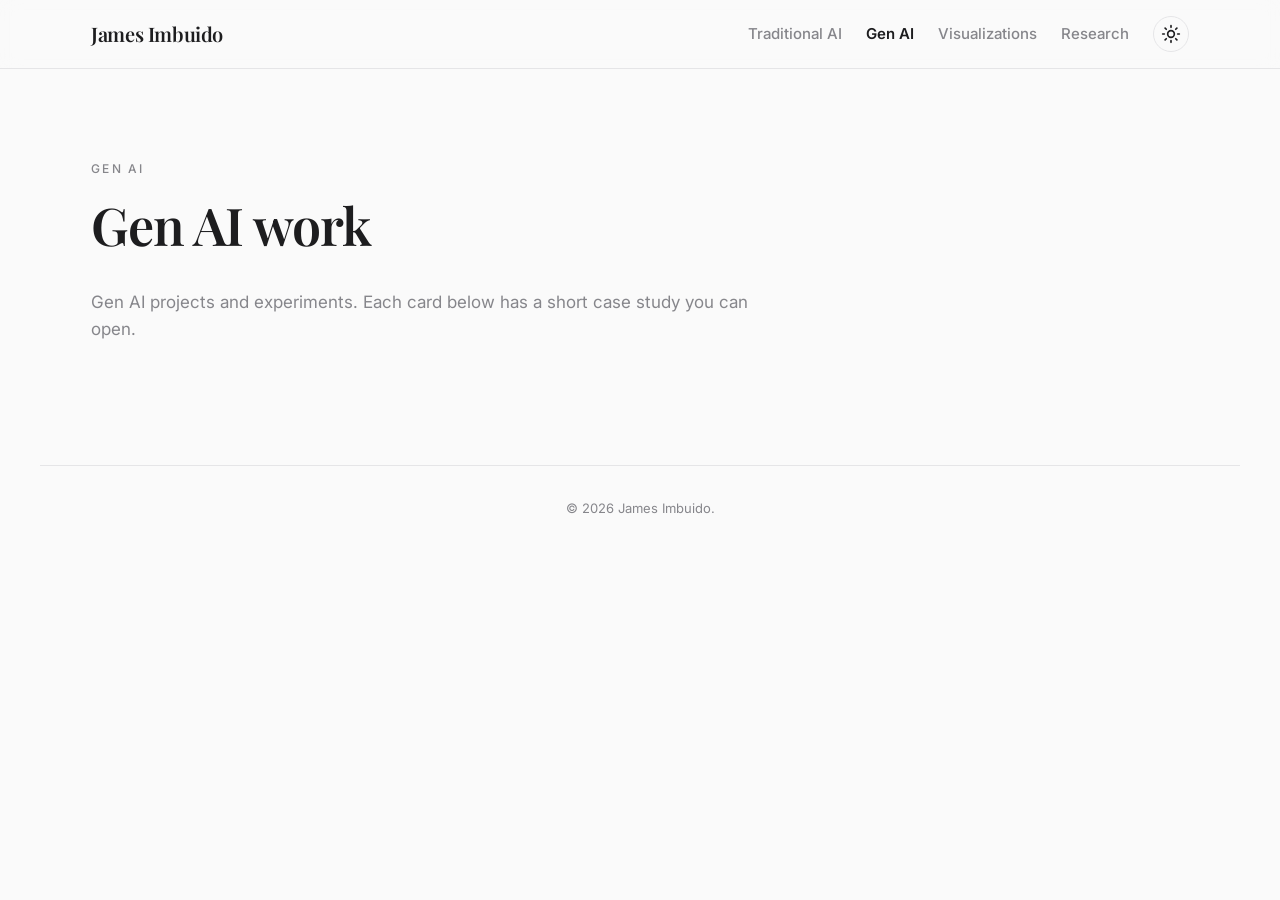
==== gen-ai.html @ bcb71da1 "progress-commit" ====
<!DOCTYPE html>
<html lang="en" data-theme="light">
  <head>
    <meta charset="UTF-8" />
    <meta http-equiv="X-UA-Compatible" content="IE=edge" />
    <meta name="viewport" content="width=device-width, initial-scale=1.0" />
    <meta
      name="description"
      content="Gen AI projects and experiments from James Imbuido."
    />
    <meta name="color-scheme" content="light dark" />
    <meta property="og:title" content="Gen AI — James Imbuido" />
    <meta
      property="og:description"
      content="Gen AI projects and experiments from James Imbuido."
    />
    <meta property="og:type" content="website" />
    <meta property="og:url" content="https://jimbuido08.github.io/gen-ai.html" />
    <link
      rel="icon"
      type="image/svg+xml"
      href="data:image/svg+xml;utf8,<svg xmlns='http://www.w3.org/2000/svg' viewBox='0 0 32 32'><rect width='32' height='32' rx='6' fill='%23FAFAFA'/><text x='50%25' y='58%25' text-anchor='middle' font-family='Playfair Display, Georgia, serif' font-size='20' font-weight='600' fill='%231D1D1F'>J</text></svg>"
    />
    <link rel="preconnect" href="https://fonts.googleapis.com" />
    <link rel="preconnect" href="https://fonts.gstatic.com" crossorigin />
    <link
      rel="stylesheet"
      href="https://fonts.googleapis.com/css2?family=Inter:wght@300;400;500;600&family=Playfair+Display:wght@400;600;700&display=swap"
    />
    <title>Gen AI — James Imbuido</title>
    <link rel="stylesheet" href="/style.css" />
    <link rel="stylesheet" href="/mediaqueries.css" />
    <script>
      // No-flash theme bootstrap. Runs synchronously in <head> before paint.
      // Resolves localStorage first, then prefers-color-scheme, then defaults to light.
      (function () {
        try {
          var stored = localStorage.getItem("theme");
          var theme =
            stored ||
            (window.matchMedia("(prefers-color-scheme: dark)").matches
              ? "dark"
              : "light");
          document.documentElement.setAttribute("data-theme", theme);
        } catch (e) {
          document.documentElement.setAttribute("data-theme", "light");
        }
      })();
    </script>
  </head>
  <body>
    <a class="skip-link" href="#main">Skip to content</a>

    <header class="site-header">
      <nav class="site-nav" aria-label="Primary">
        <a class="logo" href="/">James Imbuido</a>
        <ul class="nav-links" role="list">
          <li><a href="/traditional-ai.html">Traditional AI</a></li>
          <li>
            <a href="/gen-ai.html" aria-current="page" class="nav-link--active">Gen AI</a>
          </li>
          <li><a href="/visualizations.html">Visualizations</a></li>
          <li><a href="/research.html">Research</a></li>
        </ul>
        <button
          type="button"
          class="theme-toggle"
          id="theme-toggle"
          aria-label="Toggle dark mode"
          aria-pressed="false"
        >
          <svg
            class="theme-toggle__icon theme-toggle__icon--sun"
            xmlns="http://www.w3.org/2000/svg"
            width="20"
            height="20"
            viewBox="0 0 24 24"
            fill="none"
            stroke="currentColor"
            stroke-width="2"
            stroke-linecap="round"
            stroke-linejoin="round"
            aria-hidden="true"
          >
            <circle cx="12" cy="12" r="4" />
            <path d="M12 2v2M12 20v2M4.93 4.93l1.41 1.41M17.66 17.66l1.41 1.41M2 12h2M20 12h2M4.93 19.07l1.41-1.41M17.66 6.34l1.41-1.41" />
          </svg>
          <svg
            class="theme-toggle__icon theme-toggle__icon--moon"
            xmlns="http://www.w3.org/2000/svg"
            width="20"
            height="20"
            viewBox="0 0 24 24"
            fill="none"
            stroke="currentColor"
            stroke-width="2"
            stroke-linecap="round"
            stroke-linejoin="round"
            aria-hidden="true"
          >
            <path d="M21 12.79A9 9 0 1 1 11.21 3 7 7 0 0 0 21 12.79z" />
          </svg>
        </button>
      </nav>
    </header>

    <main id="main">
      <!-- ─── Gen AI ───────────────────────────────────────────── -->
      <section id="gen-ai" class="section reveal">
        <p class="eyebrow">Gen AI</p>
        <h1 class="section__title">Gen AI work</h1>
        <p class="section__lede">
          Gen AI projects and experiments. Each card below has a short case
          study you can open.
        </p>

        <ul class="project-grid" role="list"></ul>
      </section>
    </main>

    <footer class="site-footer">
      <p>© 2026 James Imbuido.</p>
    </footer>

    <script>
      // Mark the document as JS-enhanced so the unfold CSS can hide by default.
      // No-JS users see all content expanded (per prep doc D5).
      document.documentElement.classList.add("js");
    </script>
    <script src="/script.js" defer></script>

    <!-- Cloudflare Web Analytics — beacon-only, no cookies, no banner.
         To activate: get a token from https://dash.cloudflare.com →
         Web Analytics → your site. The script below only loads when the
         token has been set (a 32-char hex string). Leave the placeholder
         in place to ship without analytics. -->
    <script>
      (function () {
        var token = "PLACEHOLDER_TOKEN";
        if (!token || token === "PLACEHOLDER_TOKEN" || !/^[a-f0-9]{32}$/i.test(token)) {
          return;
        }
        var s = document.createElement("script");
        s.defer = true;
        s.src = "https://static.cloudflareinsights.com/beacon.min.js";
        s.setAttribute("data-cf-beacon", token);
        document.head.appendChild(s);
      })();
    </script>
  </body>
</html>
---- style.css ----
/* ==========================================================================
   Alabaster & Ink — base stylesheet
   --------------------------------------------------------------------------
   Implemented strictly from /docs/design-tokens.md.
   If you find yourself reaching for a raw hex / px / ms in this file, add a
   token to the design tokens doc first.
   --------------------------------------------------------------------------
   Order:
     1. Tokens (light)  + reset
     2. Tokens (dark)   [overrides]
     3. Base elements   (typography, links, focus)
     4. Layout          (header, sections, page margins)
     5. Components      (buttons, cards, chips, list items, Unfold)
     6. Motion          (reveal, Unfold transitions, reduced-motion)
     7. Print
   ========================================================================== */


/* ── 1. Tokens (light, default) + reset ─────────────────────────────── */

:root,
:root[data-theme="light"] {
  /* Color */
  --alabaster: #FAFAFA;
  --surface:   #FFFFFF;
  --ink:       #1D1D1F;
  --slate:     #86868B;
  --rule:      #E5E5E7;
  --accent:        #0066CC;
  --accent-press:  #0052A3;
  --accent-soft:   #E6F0FA;
  --on-accent:     #FFFFFF;
  --shadow:        0 1px 2px rgba(29, 29, 31, .04), 0 8px 24px rgba(29, 29, 31, .06);

  /* Spacing */
  --space-0: 2px;
  --space-1: 8px;
  --space-2: 16px;
  --space-3: 24px;
  --space-4: 32px;
  --space-5: 48px;
  --space-6: 64px;
  --space-7: 96px;
  --space-8: 128px;
  --page-x:      clamp(1.25rem, 4vw, 4rem);
  --section-y:   clamp(4rem, 10vh, 8rem);

  /* Typography */
  --ff-display: "Playfair Display", Georgia, "Times New Roman", serif;
  --ff-body:    "Inter", -apple-system, BlinkMacSystemFont, "Segoe UI", sans-serif;

  --fs-display:  clamp(2.75rem, 5.5vw + 1rem, 5rem);
  --fs-h1:       clamp(2rem, 3.5vw + 1rem, 3.25rem);
  --fs-h2:       clamp(1.5rem, 1.5vw + 1rem, 2rem);
  --fs-h3:       clamp(1.125rem, .75vw + 1rem, 1.375rem);
  --fs-body:     1.0625rem;
  --fs-body-sm:  0.9375rem;
  --fs-caption:  0.8125rem;
  --fs-eyebrow:  0.75rem;

  --lh-display:  1.05;
  --lh-heading:  1.2;
  --lh-body:     1.6;
  --ls-eyebrow:  0.18em;
  --ls-tight:    -0.02em;

  /* Radius */
  --radius-sm:     6px;
  --radius-card:   12px;
  --radius-button: 999px;

  /* Motion */
  --motion-fast:  120ms;
  --motion-base:  220ms;
  --motion-slow:  400ms;
  --ease-out:     cubic-bezier(.22, 1, .36, 1);
  --ease-in-out:  cubic-bezier(.65, 0, .35, 1);
}


/* ── 2. Tokens (dark) — overrides ────────────────────────────────────── */

:root[data-theme="dark"] {
  --alabaster:    #0E0E10;
  --surface:      #17171A;
  --ink:          #F5F5F7;
  --slate:        #A1A1A6;
  --rule:         #2C2C2E;
  --accent:       #4D9EFF;
  --accent-press: #80B6FF;
  --accent-soft:  #0E2A4D;
  --on-accent:    #0E0E10;
  --shadow:       0 1px 2px rgba(0, 0, 0, .5), 0 8px 24px rgba(0, 0, 0, .4);
}


/* ── Reset / base ────────────────────────────────────────────────────── */

*,
*::before,
*::after { box-sizing: border-box; }

* { margin: 0; padding: 0; }

html {
  scroll-behavior: smooth;
  -webkit-text-size-adjust: 100%;
  background: var(--alabaster);
  color: var(--ink);
}

body {
  font-family: var(--ff-body);
  font-size: var(--fs-body);
  line-height: var(--lh-body);
  background: var(--alabaster);
  color: var(--ink);
  -webkit-font-smoothing: antialiased;
  -moz-osx-font-smoothing: grayscale;
  transition: background-color var(--motion-base) var(--ease-out),
              color var(--motion-base) var(--ease-out);
}

img, svg { max-width: 100%; display: block; }

ul, ol { list-style: none; }

a {
  color: var(--ink);
  text-decoration: none;
  transition: color var(--motion-fast) var(--ease-out);
}

a:hover { color: var(--accent); }

:focus-visible {
  outline: 2px solid var(--accent);
  outline-offset: 2px;
  border-radius: var(--radius-sm);
}

::selection {
  background: var(--accent-soft);
  color: var(--ink);
}

.skip-link {
  position: absolute;
  top: -100px;
  left: var(--space-2);
  background: var(--ink);
  color: var(--alabaster);
  padding: var(--space-1) var(--space-2);
  border-radius: var(--radius-sm);
  z-index: 1000;
  transition: top var(--motion-fast) var(--ease-out);
}

.skip-link:focus { top: var(--space-2); }


/* ── 3. Layout — header, sections, page margins ─────────────────────── */

.site-header {
  position: sticky;
  top: 0;
  z-index: 50;
  background: color-mix(in srgb, var(--alabaster) 85%, transparent);
  backdrop-filter: saturate(180%) blur(10px);
  -webkit-backdrop-filter: saturate(180%) blur(10px);
  border-bottom: 1px solid var(--rule);
}

.site-nav {
  max-width: 1200px;
  margin: 0 auto;
  padding: var(--space-2) var(--page-x);
  display: flex;
  align-items: center;
  gap: var(--space-3);
}

.logo {
  font-family: var(--ff-display);
  font-weight: 600;
  font-size: 1.25rem;
  letter-spacing: var(--ls-tight);
  margin-right: auto;
  color: var(--ink);
}

.nav-links {
  display: flex;
  gap: var(--space-3);
}

.nav-links a {
  font-size: var(--fs-body-sm);
  font-weight: 500;
  color: var(--slate);
}

.nav-links a:hover { color: var(--ink); }

/* Active page indicator — set on the current page's nav link via class +
   aria-current="page". Visual treatment only; semantics live in the markup. */
.nav-links a.nav-link--active,
.nav-links a[aria-current="page"] {
  color: var(--ink);
  font-weight: 600;
}

main { display: block; }

.section {
  max-width: 1200px;
  margin: 0 auto;
  padding: var(--section-y) var(--page-x);
}

.section--hero {
  min-height: 80vh;
  display: grid;
  grid-template-columns: minmax(0, 1.2fr) minmax(0, 1fr);
  gap: var(--space-5);
  align-items: center;
  padding-top: var(--space-7);
  padding-bottom: var(--space-7);
}

.eyebrow {
  font-family: var(--ff-body);
  font-size: var(--fs-eyebrow);
  font-weight: 500;
  text-transform: uppercase;
  letter-spacing: var(--ls-eyebrow);
  color: var(--slate);
  margin-bottom: var(--space-2);
}

.section__title {
  font-family: var(--ff-display);
  font-weight: 600;
  font-size: var(--fs-h1);
  line-height: var(--lh-heading);
  letter-spacing: var(--ls-tight);
  color: var(--ink);
  max-width: 22ch;
  margin-bottom: var(--space-4);
}

.section__lede {
  font-size: var(--fs-body);
  color: var(--slate);
  max-width: 60ch;
  margin-bottom: var(--space-4);
}


/* ── 4. Components ──────────────────────────────────────────────────── */

/* Hero ───────────────────────────────────────────────────────────────── */

.hero__title {
  font-family: var(--ff-display);
  font-weight: 700;
  font-size: var(--fs-display);
  line-height: var(--lh-display);
  letter-spacing: var(--ls-tight);
  color: var(--ink);
  margin-bottom: var(--space-2);
}

.hero__role {
  font-family: var(--ff-display);
  font-weight: 400;
  font-style: italic;
  font-size: var(--fs-h2);
  color: var(--slate);
  margin-bottom: var(--space-3);
}

.hero__tagline {
  font-size: var(--fs-body);
  color: var(--slate);
  max-width: 48ch;
  margin-bottom: var(--space-4);
}

.hero__cta {
  display: flex;
  flex-wrap: wrap;
  gap: var(--space-2);
}

/* Hero sub-nav — secondary in-page jump links, visually subordinate to the
   primary site nav. Slate is non-body only; safe here for link color. */
.hero__sub-nav {
  display: flex;
  flex-wrap: wrap;
  gap: var(--space-2);
  margin-top: var(--space-3);
  font-size: var(--fs-caption);
  color: var(--slate);
}
.hero__sub-nav li + li::before {
  content: "·";
  margin-right: var(--space-2);
  color: var(--rule);
}
.hero__sub-nav a {
  color: var(--slate);
}
.hero__sub-nav a:hover { color: var(--ink); }
.hero__sub-nav a:focus-visible {
  outline: 2px solid var(--accent);
  outline-offset: 2px;
  border-radius: 2px;
}

.hero__content {
  display: flex;
  flex-direction: column;
  align-items: flex-start;
  min-width: 0;
}

.hero__portrait {
  margin: 0;
  justify-self: end;
  align-self: center;
  height: max-content;
}

.hero__portrait img {
  display: block;
  width: 100%;
  height: auto;
  max-width: 360px;
  aspect-ratio: 1 / 1;
  object-fit: cover;
  border-radius: var(--radius-card);
  border: 1px solid var(--rule);
  box-shadow: var(--shadow);
}

/* About ──────────────────────────────────────────────────────────────── */

.about__body {
  max-width: 60ch;
  margin-bottom: var(--space-5);
}

.about__body p + p { margin-top: var(--space-3); }

.about__body p {
  color: var(--ink);
  font-size: var(--fs-body);
}

.about__stats {
  display: grid;
  grid-template-columns: repeat(auto-fit, minmax(180px, 1fr));
  gap: var(--space-3);
  padding-top: var(--space-4);
  border-top: 1px solid var(--rule);
}

.stat {
  display: flex;
  flex-direction: column;
  gap: var(--space-1);
}

.stat dt {
  font-size: var(--fs-caption);
  text-transform: uppercase;
  letter-spacing: var(--ls-eyebrow);
  color: var(--slate);
  font-weight: 500;
}

.stat dd {
  font-family: var(--ff-display);
  font-size: var(--fs-h3);
  color: var(--ink);
  font-weight: 600;
}

/* Skills ─────────────────────────────────────────────────────────────── */

.skills {
  display: grid;
  grid-template-columns: repeat(3, minmax(0, 1fr));
  gap: var(--space-3);
}

.skill {
  position: relative;
  padding: var(--space-3);
  background: var(--surface);
  border: 1px solid var(--rule);
  border-radius: var(--radius-card);
  transition: transform var(--motion-fast) var(--ease-out),
              border-color var(--motion-fast) var(--ease-out),
              box-shadow var(--motion-fast) var(--ease-out);
}

.skill::before {
  content: "";
  position: absolute;
  top: 0;
  left: var(--space-3);
  right: var(--space-3);
  height: 1px;
  background: linear-gradient(
    90deg,
    transparent 0%,
    var(--accent) 50%,
    transparent 100%
  );
  opacity: 0;
  transition: opacity var(--motion-fast) var(--ease-out);
}

.skill:hover {
  border-color: var(--accent);
  transform: translateY(-2px);
  box-shadow: 0 4px 12px -8px var(--accent-soft);
}

.skill:hover::before {
  opacity: 1;
}

.skill__name {
  font-family: var(--ff-body);
  font-size: var(--fs-h3);
  font-weight: 600;
  margin-bottom: var(--space-1);
  color: var(--ink);
}

.skill__context {
  font-size: var(--fs-body-sm);
  color: var(--slate);
  line-height: 1.55;
}

.skill__stack {
  margin-top: var(--space-2);
  display: flex;
  flex-wrap: wrap;
  gap: var(--space-1);
  font-size: var(--fs-caption);
  color: var(--slate);
}

.skill__stack li {
  padding: 0.35em 0.85em;
  border: 1px solid var(--rule);
  border-radius: var(--radius-button);
  background: var(--surface);
  white-space: nowrap;
  transition: border-color var(--motion-fast) var(--ease-out),
              color var(--motion-fast) var(--ease-out);
}

.skill:hover .skill__stack li {
  border-color: var(--accent-soft);
  color: var(--ink);
}

/* Experience ────────────────────────────────────────────────────────── */

.experience {
  display: grid;
  gap: var(--space-4);
  max-width: 60ch;
}

.experience__item {
  padding-left: var(--space-3);
  border-left: 2px solid var(--rule);
  position: relative;
}

.experience__item::before {
  content: "";
  position: absolute;
  left: -5px;
  top: 0.5em;
  width: 8px;
  height: 8px;
  border-radius: 50%;
  background: var(--accent);
}

.experience__period {
  font-size: var(--fs-caption);
  text-transform: uppercase;
  letter-spacing: var(--ls-eyebrow);
  color: var(--slate);
  font-weight: 500;
  margin-bottom: var(--space-1);
}

.experience__role {
  font-family: var(--ff-display);
  font-size: var(--fs-h3);
  font-weight: 600;
  color: var(--ink);
  margin-bottom: var(--space-1);
}

.experience__where {
  font-size: var(--fs-body-sm);
  color: var(--slate);
  margin-bottom: var(--space-2);
}

.experience__detail {
  font-size: var(--fs-body);
  color: var(--ink);
}

.experience__sub-roles {
  display: grid;
  gap: var(--space-3);
  margin-top: var(--space-2);
}

.experience__sub-role + .experience__sub-role {
  margin-top: var(--space-2);
  padding-top: var(--space-3);
  border-top: 1px solid var(--rule);
}

.experience__sub-role-title {
  font-family: var(--ff-display);
  font-size: var(--fs-h3);
  font-weight: 600;
  color: var(--ink);
  margin-bottom: var(--space-1);
}

.experience__sub-period {
  font-size: var(--fs-caption);
  text-transform: uppercase;
  letter-spacing: var(--ls-eyebrow);
  color: var(--slate);
  font-weight: 500;
  margin-bottom: var(--space-2);
}

.experience__streams {
  list-style: none;
  margin: 0;
  padding: 0;
}

.experience__stream + .experience__stream {
  margin-top: var(--space-2);
}

.experience__stream-name {
  font-size: var(--fs-body-sm);
  font-weight: 600;
  font-style: italic;
  color: var(--ink);
  display: block;
  margin-bottom: var(--space-1);
}

.experience__stream-bullets {
  margin: 0;
  padding-left: 1.1em;
  font-size: var(--fs-body-sm);
  color: var(--ink);
  line-height: 1.55;
}

.experience__stream-bullets li + li {
  margin-top: var(--space-1);
}

/* Buttons ────────────────────────────────────────────────────────────── */

.btn {
  display: inline-flex;
  align-items: center;
  justify-content: center;
  font-family: var(--ff-body);
  font-size: var(--fs-body-sm);
  font-weight: 500;
  letter-spacing: 0.01em;
  padding: 0.75em 1.5em;
  border-radius: var(--radius-button);
  border: 1px solid transparent;
  cursor: pointer;
  text-decoration: none;
  transition: background-color var(--motion-fast) var(--ease-out),
              color var(--motion-fast) var(--ease-out),
              border-color var(--motion-fast) var(--ease-out),
              transform var(--motion-fast) var(--ease-out);
}

.btn--sm { padding: 0.5em 1.1em; font-size: var(--fs-caption); }

.btn--primary {
  background: var(--ink);
  color: var(--alabaster);
  border-color: var(--ink);
}

.btn--primary:hover {
  background: var(--accent);
  border-color: var(--accent);
  color: var(--on-accent);
  transform: translateY(-1px);
}

.btn--ghost {
  background: transparent;
  color: var(--ink);
  border-color: var(--rule);
}

.btn--ghost:hover {
  border-color: var(--ink);
  color: var(--ink);
  transform: translateY(-1px);
}

/* AI filter ─────────────────────────────────────────────────────────── */

.ai-filter {
  display: flex;
  align-items: center;
  flex-wrap: wrap;
  gap: var(--space-2);
  margin-bottom: var(--space-4);
}

.ai-filter__label {
  font-size: var(--fs-caption);
  text-transform: uppercase;
  letter-spacing: var(--ls-eyebrow);
  color: var(--slate);
  font-weight: 500;
}

.ai-filter__chips {
  display: flex;
  flex-wrap: wrap;
  gap: var(--space-1);
}

.chip {
  font-family: var(--ff-body);
  font-size: var(--fs-caption);
  font-weight: 500;
  padding: 0.4em 0.9em;
  border-radius: var(--radius-button);
  border: 1px solid var(--rule);
  background: transparent;
  color: var(--slate);
  cursor: pointer;
  transition: background-color var(--motion-fast) var(--ease-out),
              color var(--motion-fast) var(--ease-out),
              border-color var(--motion-fast) var(--ease-out);
}

.chip:hover {
  border-color: var(--ink);
  color: var(--ink);
}

.chip[aria-pressed="true"] {
  background: var(--accent-soft);
  color: var(--accent);
  border-color: var(--accent);
}

.chip--clear {
  border-style: dashed;
  color: var(--slate);
}

/* AI grid ───────────────────────────────────────────────────────────── */

.ai-grid {
  display: grid;
  grid-template-columns: repeat(2, minmax(0, 1fr));
  gap: var(--space-4);
}

.ai-card {
  display: flex;
  flex-direction: column;
  background: var(--surface);
  border: 1px solid var(--rule);
  border-radius: var(--radius-card);
  overflow: hidden;
  transition: transform var(--motion-base) var(--ease-out),
              border-color var(--motion-base) var(--ease-out),
              box-shadow var(--motion-base) var(--ease-out),
              opacity var(--motion-base) var(--ease-out);
  will-change: transform, opacity;
}

.ai-card:hover {
  transform: translateY(-4px);
  box-shadow: var(--shadow);
  border-color: var(--ink);
}

.ai-card.is-hidden {
  opacity: 0;
  transform: scale(0.96);
  pointer-events: none;
  position: absolute;
  visibility: hidden;
}

.ai-card__media {
  background: var(--surface);
  aspect-ratio: 16 / 10;
  border-bottom: 1px solid var(--rule);
}

.ai-card__media svg { width: 100%; height: 100%; }

.ai-card__body {
  display: flex;
  flex-direction: column;
  padding: var(--space-3);
  gap: var(--space-2);
  flex: 1;
}

.ai-card__tagline {
  font-size: var(--fs-caption);
  color: var(--slate);
}

.ai-card__title {
  font-family: var(--ff-display);
  font-size: var(--fs-h3);
  font-weight: 600;
  color: var(--ink);
  line-height: var(--lh-heading);
}

.ai-card__lede {
  font-size: var(--fs-body-sm);
  color: var(--slate);
  flex: 1;
}

.ai-card__actions {
  display: flex;
  flex-wrap: wrap;
  gap: var(--space-1);
  align-items: center;
}

.ai-grid__empty {
  text-align: center;
  color: var(--slate);
  font-size: var(--fs-body-sm);
  padding: var(--space-5) 0;
}

/* Unfold ─────────────────────────────────────────────────────────────── */

.unfold-btn {
  display: inline-flex;
  align-items: center;
  gap: var(--space-1);
  font-family: var(--ff-body);
  font-size: var(--fs-caption);
  font-weight: 500;
  color: var(--accent);
  background: transparent;
  border: none;
  padding: 0.4em 0;
  cursor: pointer;
}

.unfold-btn:hover { color: var(--accent-press); }

.unfold-btn__icon {
  display: inline-block;
  width: 1em;
  height: 1em;
  line-height: 1;
  transition: transform var(--motion-base) var(--ease-out);
  font-weight: 400;
}

.unfold-btn[aria-expanded="true"] .unfold-btn__icon {
  transform: rotate(45deg);
}

.unfold {
  display: grid;
  grid-template-rows: 1fr;
  transition: grid-template-rows var(--motion-base) var(--ease-in-out);
}

.js .unfold {
  grid-template-rows: 0fr;
}

.js .unfold.is-open {
  grid-template-rows: 1fr;
}

.unfold__inner {
  overflow: hidden;
  min-height: 0;
}

.unfold__grid {
  display: grid;
  gap: var(--space-3);
  padding-top: var(--space-3);
  border-top: 1px solid var(--rule);
  margin-top: var(--space-2);
}

.unfold__grid > div { display: flex; flex-direction: column; gap: var(--space-1); }

.unfold__grid dt {
  font-size: var(--fs-caption);
  text-transform: uppercase;
  letter-spacing: var(--ls-eyebrow);
  color: var(--slate);
  font-weight: 500;
}

.unfold__grid dd {
  font-size: var(--fs-body-sm);
  color: var(--ink);
  line-height: var(--lh-body);
}

.unfold__grid code {
  font-family: ui-monospace, SFMono-Regular, "SF Mono", Menlo, monospace;
  font-size: 0.9em;
  background: var(--accent-soft);
  color: var(--accent);
  padding: 0.1em 0.4em;
  border-radius: 4px;
}

/* Visualization link cards ──────────────────────────────────────────── */

.viz-grid {
  display: grid;
  grid-template-columns: repeat(auto-fit, minmax(320px, 1fr));
  gap: var(--space-4);
}

.viz-card {
  display: flex;
  flex-direction: column;
  background: var(--surface);
  border: 1px solid var(--rule);
  border-radius: var(--radius-card);
  overflow: hidden;
  transition: transform var(--motion-base) var(--ease-out),
              border-color var(--motion-base) var(--ease-out),
              box-shadow var(--motion-base) var(--ease-out);
}

.viz-card:hover {
  transform: translateY(-4px);
  box-shadow: var(--shadow);
  border-color: var(--ink);
}

.viz-card__media {
  background: var(--surface);
  aspect-ratio: 16 / 10;
  border-bottom: 1px solid var(--rule);
}

.viz-card__media svg { width: 100%; height: 100%; }

.viz-card__body {
  padding: var(--space-3);
  display: flex;
  flex-direction: column;
  gap: var(--space-2);
}

.viz-card__title {
  font-family: var(--ff-display);
  font-size: var(--fs-h3);
  font-weight: 600;
  color: var(--ink);
}

.viz-card__lede {
  font-size: var(--fs-body-sm);
  color: var(--slate);
}

.viz-card__actions {
  display: flex;
  flex-wrap: wrap;
  gap: var(--space-1);
}

/* Contact ────────────────────────────────────────────────────────────── */

.section--contact {
  padding-bottom: var(--space-7);
}

.contact-list {
  display: grid;
  grid-template-columns: repeat(4, 1fr);
  gap: var(--space-2);
  max-width: 1100px;
}

.contact-list a {
  display: flex;
  flex-direction: column;
  gap: var(--space-1);
  padding: var(--space-3);
  background: var(--surface);
  border: 1px solid var(--rule);
  border-radius: var(--radius-card);
  transition: border-color var(--motion-fast) var(--ease-out),
              transform var(--motion-fast) var(--ease-out);
}

.contact-list a:hover {
  border-color: var(--ink);
  transform: translateY(-2px);
  color: var(--ink);
}

.contact-list__label {
  font-size: var(--fs-caption);
  text-transform: uppercase;
  letter-spacing: var(--ls-eyebrow);
  color: var(--slate);
  font-weight: 500;
}

.contact-list__value {
  font-size: var(--fs-body);
  color: var(--ink);
  font-weight: 500;
}

/* Theme toggle ──────────────────────────────────────────────────────── */

.theme-toggle {
  display: inline-flex;
  align-items: center;
  justify-content: center;
  width: 2.25rem;
  height: 2.25rem;
  border-radius: var(--radius-button);
  border: 1px solid var(--rule);
  background: transparent;
  color: var(--ink);
  cursor: pointer;
  transition: background-color var(--motion-fast) var(--ease-out),
              border-color var(--motion-fast) var(--ease-out);
}

.theme-toggle:hover {
  background: var(--surface);
  border-color: var(--ink);
}

.theme-toggle__icon { display: none; }
:root[data-theme="light"] .theme-toggle__icon--sun,
:root[data-theme="dark"]  .theme-toggle__icon--moon { display: block; }


/* ── 5. Reveal (motion) ──────────────────────────────────────────────── */

.reveal {
  opacity: 0;
  transform: translateY(24px);
  transition: opacity var(--motion-slow) var(--ease-out),
              transform var(--motion-slow) var(--ease-out);
  will-change: opacity, transform;
}

.reveal.is-visible {
  opacity: 1;
  transform: none;
}


/* ── 6. Footer ───────────────────────────────────────────────────────── */

.site-footer {
  max-width: 1200px;
  margin: 0 auto;
  padding: var(--space-4) var(--page-x);
  border-top: 1px solid var(--rule);
  text-align: center;
  font-size: var(--fs-caption);
  color: var(--slate);
}


/* ── 7. Reduced motion ──────────────────────────────────────────────── */

@media (prefers-reduced-motion: reduce) {
  *,
  *::before,
  *::after {
    transition-duration: 0.01ms !important;
    animation-duration: 0.01ms !important;
    scroll-behavior: auto !important;
  }

  .reveal {
    opacity: 1;
    transform: none;
  }

  .unfold {
    transition: none;
  }
}


/* ── 8. Print ────────────────────────────────────────────────────────── */

@media print {
  :root { --alabaster: #FFFFFF; --surface: #FFFFFF; --ink: #000000; --slate: #444; --rule: #CCC; --accent: #000; --accent-soft: #EEE; }
  body { background: #FFF; color: #000; }
  .site-header, .site-footer, .ai-filter, .unfold-btn, .theme-toggle, .skip-link { display: none !important; }
  .hero__portrait { display: block !important; }
  .unfold { display: block !important; grid-template-rows: 1fr !important; }
  .unfold[hidden] { display: block !important; }
  .unfold__inner { overflow: visible !important; }
  .section { padding: 1rem 0; max-width: 100%; }
  a { color: #000; text-decoration: underline; }
  a[href]::after { content: " (" attr(href) ")"; font-size: 0.8em; color: #666; }
  .btn { border: 1px solid #000; background: transparent; color: #000; }
  .reveal { opacity: 1 !important; transform: none !important; }
}
---- mediaqueries.css ----
/* ==========================================================================
   Alabaster & Ink — responsive overrides
   --------------------------------------------------------------------------
   Mobile-first base styles live in style.css. This file holds the breakpoint
   rules where layout meaningfully changes (single-column, mobile nav, smaller
   type, etc.).
   ========================================================================== */


/* ≤ 1200px — compact desktop: drop side padding further, tighten hero ─── */

@media (max-width: 1200px) {
  .section--hero {
    min-height: auto;
    padding-top: var(--space-6);
    padding-bottom: var(--space-6);
    gap: var(--space-6);
  }

  .about__stats {
    grid-template-columns: repeat(3, 1fr);
  }
}


/* ≤ 900px — mobile nav, single-column grid ──────────────────────────── */

@media (max-width: 900px) {
  .site-nav {
    flex-wrap: wrap;
    gap: var(--space-2);
  }

  .nav-links {
    order: 3;
    flex-basis: 100%;
    flex-wrap: wrap;
    justify-content: flex-start;
    gap: var(--space-2);
  }

  .nav-links a { font-size: var(--fs-caption); }

  .ai-grid,
  .viz-grid,
  .skills {
    grid-template-columns: 1fr;
  }

  .section--hero {
    grid-template-columns: 1fr;
    gap: var(--space-4);
  }

  .hero__portrait { justify-self: center; }
  .hero__portrait img { max-width: 280px; }

  .about__stats {
    grid-template-columns: 1fr 1fr;
  }

  .contact-list {
    grid-template-columns: repeat(2, 1fr);
  }
}


/* ≤ 600px — small phone: tighter spacing, larger tap targets ────────── */

@media (max-width: 600px) {
  :root {
    --section-y: clamp(3rem, 8vh, 5rem);
  }

  .site-nav {
    padding: var(--space-1) var(--space-3);
  }

  .logo { font-size: 1.1rem; }

  .hero__cta,
  .ai-card__actions,
  .viz-card__actions {
    flex-direction: column;
    align-items: stretch;
  }

  .btn { width: 100%; }

  .hero__portrait img { max-width: 240px; }

  .about__stats {
    grid-template-columns: 1fr;
  }

  .skill { padding: var(--space-2); }

  .contact-list {
    grid-template-columns: 1fr;
  }
}


/* ≤ 380px — narrowest phone: shrink display type a touch ────────────── */

@media (max-width: 380px) {
  .hero__title { font-size: 2.5rem; }
  .section__title { font-size: 1.75rem; }
  .hero__portrait img { max-width: 200px; }
}
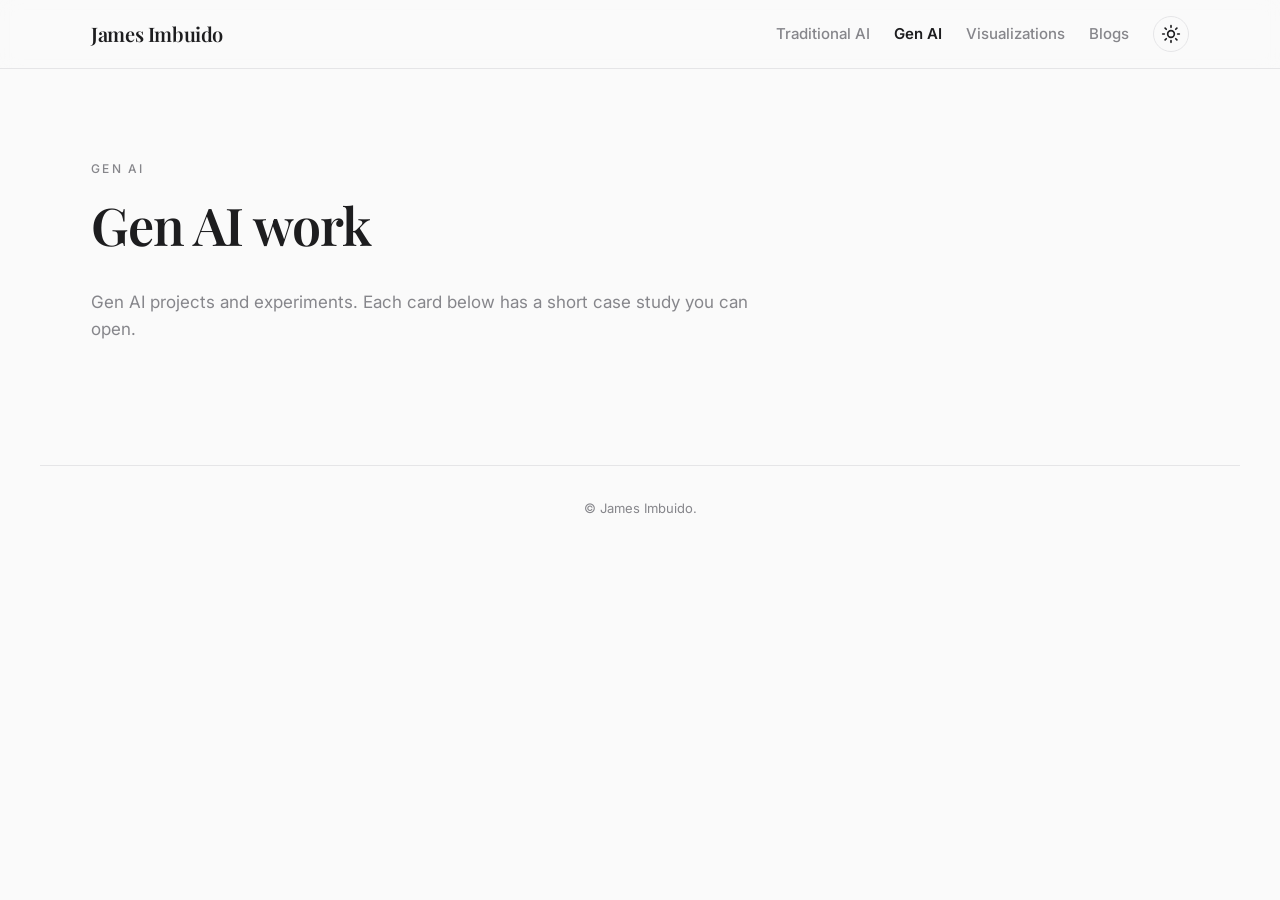
==== commit af11cae7: "progress-commit" ====
--- a/gen-ai.html
+++ b/gen-ai.html
@@ -60,7 +60,7 @@
             <a href="/gen-ai.html" aria-current="page" class="nav-link--active">Gen AI</a>
           </li>
           <li><a href="/visualizations.html">Visualizations</a></li>
-          <li><a href="/research.html">Research</a></li>
+          <li><a href="/blogs.html">Blogs</a></li>
         </ul>
         <button
           type="button"
@@ -119,7 +119,7 @@
     </main>
 
     <footer class="site-footer">
-      <p>© 2026 James Imbuido.</p>
+      <p>© James Imbuido.</p>
     </footer>
 
     <script>
--- a/style.css
+++ b/style.css
@@ -221,11 +221,33 @@
 .section--hero {
   min-height: 80vh;
   display: grid;
-  grid-template-columns: minmax(0, 1.2fr) minmax(0, 1fr);
-  gap: var(--space-5);
+  grid-template-columns: minmax(0, 1fr) auto;
   align-items: center;
+  gap: var(--space-6);
   padding-top: var(--space-7);
   padding-bottom: var(--space-7);
+}
+
+.hero__content {
+  min-width: 0;
+  display: flex;
+  flex-direction: column;
+}
+
+.hero__portrait {
+  display: block;
+  margin: 0;
+  /* Plain, no border — print/editorial portrait. Sized via max-width so it
+     shrinks gracefully on narrow viewports. */
+}
+
+.hero__portrait img {
+  display: block;
+  width: clamp(180px, 22vw, 260px);
+  height: auto;
+  aspect-ratio: 1 / 1;
+  object-fit: cover;
+  border-radius: 50%;
 }
 
 .eyebrow {
@@ -687,15 +709,9 @@
   color: var(--slate);
 }
 
-/* AI grid ───────────────────────────────────────────────────────────── */
-
-.ai-grid {
-  display: grid;
-  grid-template-columns: repeat(2, minmax(0, 1fr));
-  gap: var(--space-4);
-}
-
-.ai-card {
+/* Card (shared base for ai-card + viz-card) ─────────────────────────── */
+
+.card {
   display: flex;
   flex-direction: column;
   background: var(--surface);
@@ -709,10 +725,55 @@
   will-change: transform, opacity;
 }
 
-.ai-card:hover {
+.card:hover {
   transform: translateY(-4px);
   box-shadow: var(--shadow);
   border-color: var(--ink);
+}
+
+.card__media {
+  background: var(--surface);
+  aspect-ratio: 16 / 10;
+  border-bottom: 1px solid var(--rule);
+}
+
+.card__media svg { width: 100%; height: 100%; }
+
+.card__body {
+  display: flex;
+  flex-direction: column;
+  padding: var(--space-3);
+  gap: var(--space-2);
+  flex: 1;
+}
+
+.card__title {
+  font-family: var(--ff-display);
+  font-size: var(--fs-h3);
+  font-weight: 600;
+  color: var(--ink);
+  line-height: var(--lh-heading);
+}
+
+.card__lede {
+  font-size: var(--fs-body-sm);
+  color: var(--slate);
+  flex: 1;
+}
+
+.card__actions {
+  display: flex;
+  flex-wrap: wrap;
+  gap: var(--space-1);
+  align-items: center;
+}
+
+/* AI grid ───────────────────────────────────────────────────────────── */
+
+.ai-grid {
+  display: grid;
+  grid-template-columns: repeat(2, minmax(0, 1fr));
+  gap: var(--space-4);
 }
 
 .ai-card.is-hidden {
@@ -723,46 +784,9 @@
   visibility: hidden;
 }
 
-.ai-card__media {
-  background: var(--surface);
-  aspect-ratio: 16 / 10;
-  border-bottom: 1px solid var(--rule);
-}
-
-.ai-card__media svg { width: 100%; height: 100%; }
-
-.ai-card__body {
-  display: flex;
-  flex-direction: column;
-  padding: var(--space-3);
-  gap: var(--space-2);
-  flex: 1;
-}
-
 .ai-card__tagline {
   font-size: var(--fs-caption);
   color: var(--slate);
-}
-
-.ai-card__title {
-  font-family: var(--ff-display);
-  font-size: var(--fs-h3);
-  font-weight: 600;
-  color: var(--ink);
-  line-height: var(--lh-heading);
-}
-
-.ai-card__lede {
-  font-size: var(--fs-body-sm);
-  color: var(--slate);
-  flex: 1;
-}
-
-.ai-card__actions {
-  display: flex;
-  flex-wrap: wrap;
-  gap: var(--space-1);
-  align-items: center;
 }
 
 .ai-grid__empty {
@@ -861,57 +885,6 @@
   display: grid;
   grid-template-columns: repeat(auto-fit, minmax(320px, 1fr));
   gap: var(--space-4);
-}
-
-.viz-card {
-  display: flex;
-  flex-direction: column;
-  background: var(--surface);
-  border: 1px solid var(--rule);
-  border-radius: var(--radius-card);
-  overflow: hidden;
-  transition: transform var(--motion-base) var(--ease-out),
-              border-color var(--motion-base) var(--ease-out),
-              box-shadow var(--motion-base) var(--ease-out);
-}
-
-.viz-card:hover {
-  transform: translateY(-4px);
-  box-shadow: var(--shadow);
-  border-color: var(--ink);
-}
-
-.viz-card__media {
-  background: var(--surface);
-  aspect-ratio: 16 / 10;
-  border-bottom: 1px solid var(--rule);
-}
-
-.viz-card__media svg { width: 100%; height: 100%; }
-
-.viz-card__body {
-  padding: var(--space-3);
-  display: flex;
-  flex-direction: column;
-  gap: var(--space-2);
-}
-
-.viz-card__title {
-  font-family: var(--ff-display);
-  font-size: var(--fs-h3);
-  font-weight: 600;
-  color: var(--ink);
-}
-
-.viz-card__lede {
-  font-size: var(--fs-body-sm);
-  color: var(--slate);
-}
-
-.viz-card__actions {
-  display: flex;
-  flex-wrap: wrap;
-  gap: var(--space-1);
 }
 
 /* Contact ────────────────────────────────────────────────────────────── */
--- a/mediaqueries.css
+++ b/mediaqueries.css
@@ -41,9 +41,19 @@
 
   .nav-links a { font-size: var(--fs-caption); }
 
+  /* Hero: stack portrait under the text so the name remains the first thing
+     users read on small screens. */
+  .section--hero {
+    grid-template-columns: 1fr;
+    gap: var(--space-5);
+  }
+
+  .hero__portrait {
+    justify-self: center;
+  }
+
   .ai-grid,
-  .viz-grid,
-  .skills {
+  .viz-grid {
     grid-template-columns: 1fr;
   }
 
@@ -79,8 +89,7 @@
   .logo { font-size: 1.1rem; }
 
   .hero__cta,
-  .ai-card__actions,
-  .viz-card__actions {
+  .card__actions {
     flex-direction: column;
     align-items: stretch;
   }
